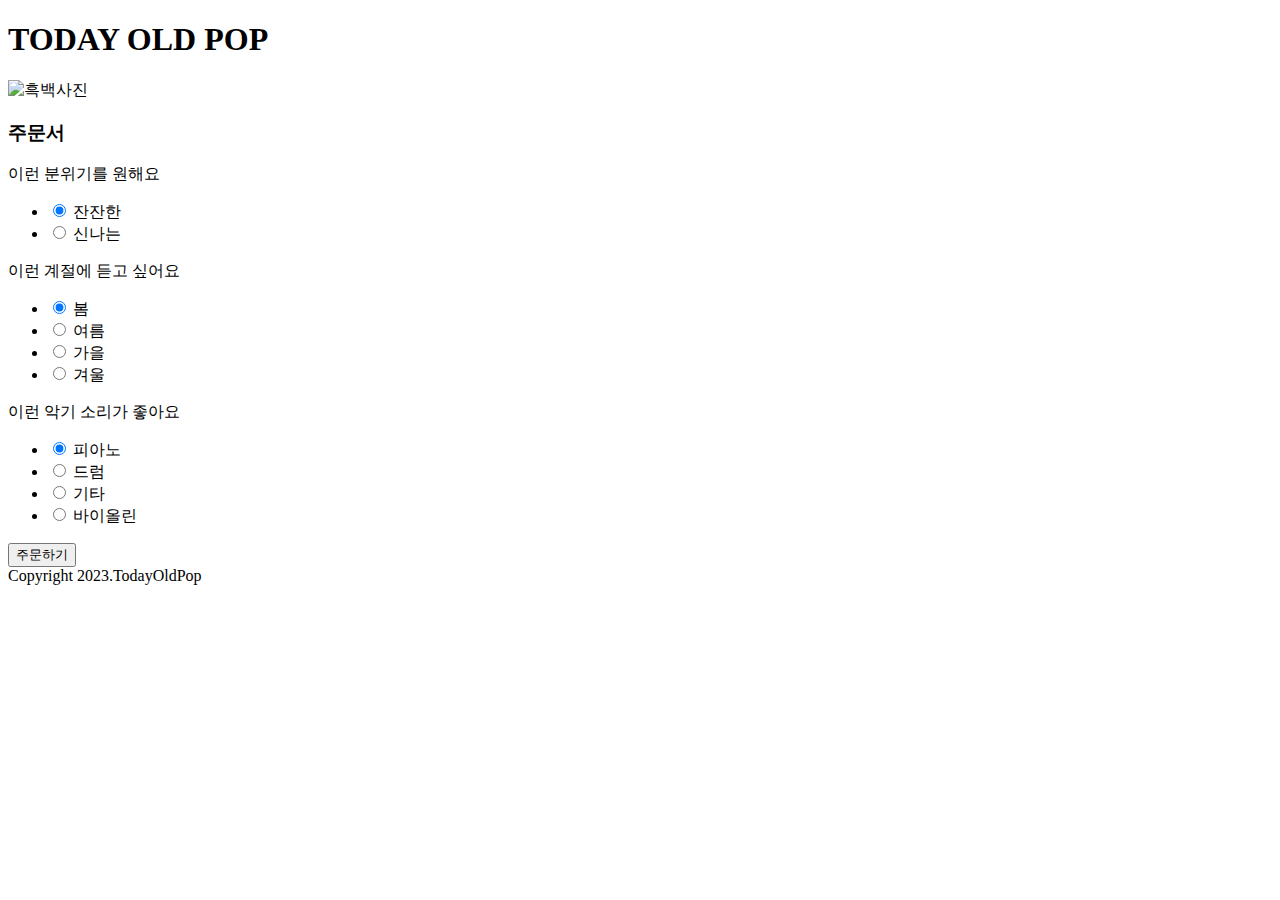
==== html/index.html @ 01294d1b "html 폴더 생성" ====
<!DOCTYPE html>
<html lang="ko">
<head>
  <meta charset="UTF-8">
  <meta http-equiv="X-UA-Compatible" content="IE=edge">
  <meta name="viewport" content="width=device-width, initial-scale=1.0">
  <title>TODAY OLD POP</title>
  <link rel="stylesheet" href="./common.css">
  <link rel="stylesheet" href="./index.css">
  
</head>

<body>
  <!--header-->
  <header class="layout-header">
    <h1>TODAY OLD POP</h1>
  </header>
  <!--//header-->

  <!--main-->
  <main class="check">
      <img class="photo" src="001.jpg" alt="흑백사진">
      <div class="right-content">
        <h3 class="main-title">주문서</h3>
        <div class="main-container">
          <div class="song-tempo">
            <p>이런 분위기를 원해요</p>
            <ul>
              <li>
                <input id="soft" value="잔잔한" type="radio" name="tempo" checked>
                <label for="soft">잔잔한</label>
              </li>
              <li>
                <input id="rythmical" value="신나는" type="radio" name="tempo">
                <label for="rythmical">신나는</label>
              </li>
            </ul>
          </div>
    
          <div class="song-season">
            <p>이런 계절에 듣고 싶어요</p>
            <ul>
              <li>
                <input id="spring" value="봄" type="radio" name="season" checked>
                <label for="spring">봄</label>
              </li>
              <li>
                <input id="summer" value="여름" type="radio" name="season">
                <label for="summer">여름</label>
              </li>
              <li>
                <input id="autumn" value="가을" type="radio" name="season">
                <label for="autumn">가을</label>
              </li>
              <li>
                <input id="winter" value="겨울" type="radio" name="season">
                <label for="winter">겨울</label>
              </li>
            </ul>
          </div>
    
          <div class="song-sound">
            <p>이런 악기 소리가 좋아요</p>
            <ul>
              <li>
                <input id="piano" value="피아노" type="radio" name="sound" checked>
                <label for="piano">피아노</label>
              </li>
              <li>
                <input id="drum" value="드럼" type="radio" name="sound">
                <label for="drum">드럼</label>
              </li>
              <li>
                <input id="guiter" value="기타" type="radio" name="sound">
                <label for="guiter">기타</label>
              </li>
              <li>
                <input id="violin" value="바이올린" type="radio" name="sound">
                <label for="violin">바이올린</label>
              </li>
            </ul>
          </div>
        </div>
    
        <button class="order-btn" type="button" onclick="ToResultPage()">주문하기</button>
        </div>
  </main>
  <!--//main-->

  <script src="./index.js" ></script>

  <!--footer-->
  <footer class="layout-footer">
    Copyright 2023.TodayOldPop
  </footer>
  <!--//footer-->
</body>
</html>
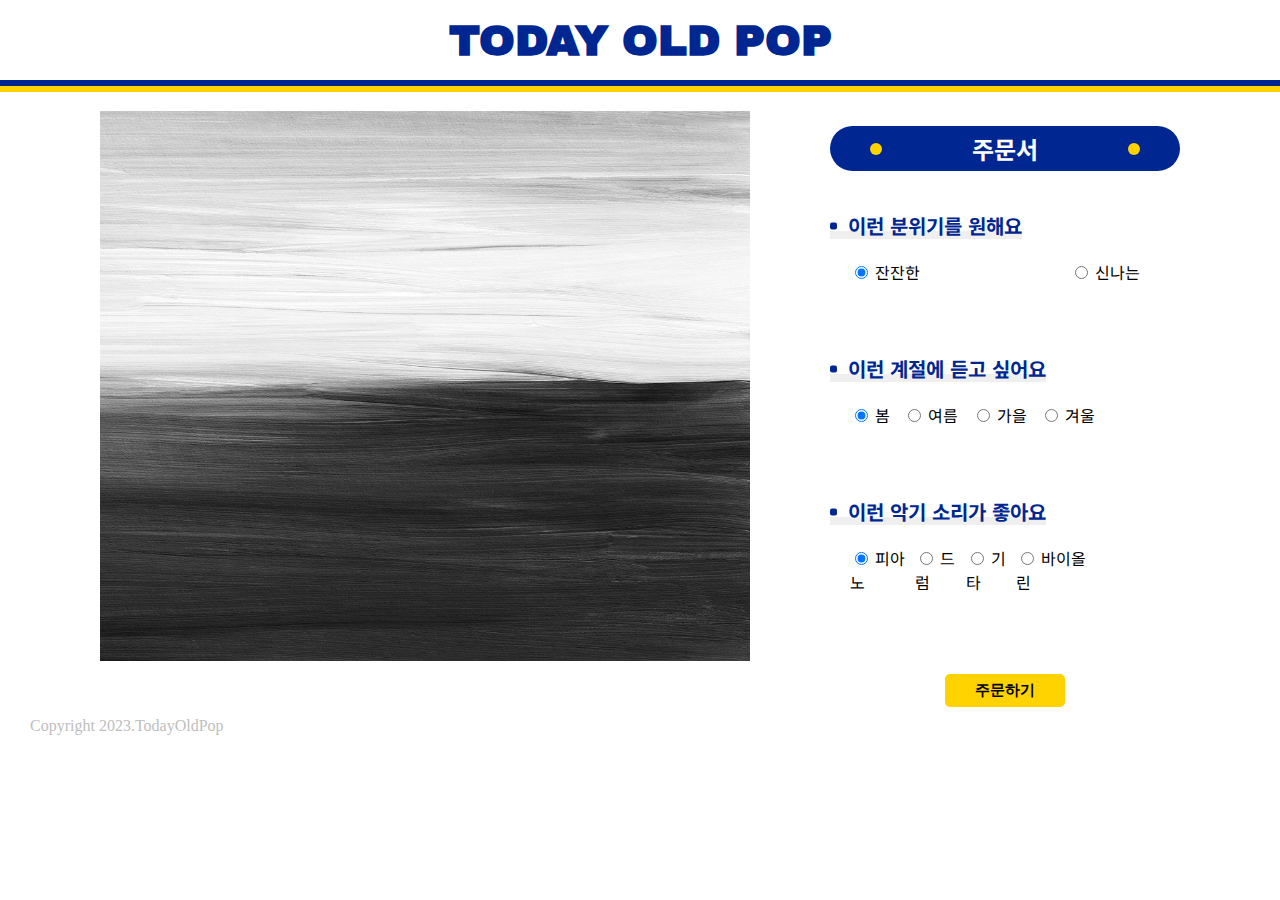
==== commit 97b3a29a: "연결 파일 경로 수정" ====
--- a/html/index.html
+++ b/html/index.html
@@ -5,8 +5,8 @@
   <meta http-equiv="X-UA-Compatible" content="IE=edge">
   <meta name="viewport" content="width=device-width, initial-scale=1.0">
   <title>TODAY OLD POP</title>
-  <link rel="stylesheet" href="./common.css">
-  <link rel="stylesheet" href="./index.css">
+  <link rel="stylesheet" href="/css/common.css">
+  <link rel="stylesheet" href="/css/index.css">
   
 </head>
 
@@ -19,7 +19,7 @@
 
   <!--main-->
   <main class="check">
-      <img class="photo" src="001.jpg" alt="흑백사진">
+      <img class="photo" src="/asset/001.jpg" alt="흑백사진">
       <div class="right-content">
         <h3 class="main-title">주문서</h3>
         <div class="main-container">
@@ -87,7 +87,7 @@
   </main>
   <!--//main-->
 
-  <script src="./index.js" ></script>
+  <script src="/js/index.js" ></script>
 
   <!--footer-->
   <footer class="layout-footer">
--- a/css/common.css
+++ b/css/common.css
@@ -0,0 +1,75 @@
+@import url('https://fonts.googleapis.com/css2?family=Archivo+Black&family=Black+Han+Sans&family=Lato:ital,wght@0,100;0,300;0,400;0,700;0,900;1,400;1,700;1,900&family=Noto+Sans+KR:wght@100;200;300;500;600;700;800;900&display=swap');
+
+body,
+h1,
+h2,
+h3,
+h4,
+p,
+button,
+fieldset,
+legend,
+ul,
+ol,
+li {
+  margin: 0;
+  padding: 0;
+  box-sizing: border-box;
+}
+
+button:enabled{
+  cursor: pointer;
+}
+
+ul{
+  list-style: none;
+}
+
+.layout-header {
+  height: 80px;
+  padding: 0 20px;
+  border-bottom: 7px solid rgb(0, 39, 145);
+  display: flex;
+  align-items: center;
+  justify-content: center;
+  position: relative;
+}
+
+.layout-header::after {
+  content: "";
+  position: absolute;
+  bottom: -12px;
+  left: 0;
+  width: 100%;
+  height: 6px;
+  background-color: rgb(255, 211, 0); 
+}
+
+h1 {
+  font-family: 'Archivo Black', sans-serif;
+  font-weight: bolder;
+  font-size: 43px;
+  color: rgb(0, 39, 145);
+}
+
+.photo {
+  float: left;
+  width: 650px;
+  height: 550px;
+  padding: 24px 40px 10px 100px;
+}
+
+.right-content {
+  display: flex;
+  flex-direction: column;
+  padding: 39px 100px 10px 40px;
+  gap: 10px;
+}
+
+.layout-footer{
+  text-align: left;
+  color: rgb(190, 190, 190);
+  padding:0 8px 0 30px;
+  clear: both;
+}
+
--- a/css/index.css
+++ b/css/index.css
@@ -0,0 +1,122 @@
+@import url('https://fonts.googleapis.com/css2?family=Archivo+Black&family=Black+Han+Sans&family=Lato:ital,wght@0,100;0,300;0,400;0,700;0,900;1,400;1,700;1,900&family=Noto+Sans+KR:wght@100;200;300;500;600;700;800;900&display=swap');
+
+/*메인 타이틀*/
+.main-title {
+  font-family: 'Noto Sans KR', sans-serif;
+  font-weight: bold;
+  font-size: 24px;
+  color: #fff;
+  background-color: rgb(0, 39, 145);
+  width: 350px; 
+  height: 45px; 
+  padding: 5px;
+  border-radius: 35px;
+  text-align: center;
+  margin: auto; 
+  margin-bottom: 30px;
+  position: relative;
+}
+
+.main-title::before,
+.main-title::after {
+  content: "";
+  width: 12px;
+  height: 12px;
+  background-color: rgb(255, 211, 0);
+  border-radius: 50%;
+  position: absolute;
+  top: 50%;
+  transform: translateY(-50%);
+}
+
+.main-title::before {
+  left: 40px;
+}
+
+.main-title::after {
+  right: 40px;
+}
+
+/*메인 컨테이너*/
+.main-container{
+  font-family: 'Noto Sans KR', sans-serif;
+}
+
+.main-container p {
+  color: rgb(0, 39, 145);
+  font-weight: bold;
+  font-size: 20px;
+  position: relative;
+  display: inline-block;
+  padding-left: 18px;
+}
+
+.main-container p::before {
+  content: "";
+  position: absolute;
+  left: 0;
+  top: 50%;
+  transform: translateY(-50%) rotate(180deg);
+  width: 7px; 
+  height: 7px; 
+  border-style: none; 
+  border-radius: 2px;
+  background-color: rgb(0, 39, 145); 
+}
+
+.main-container p::after {
+  content: ""; 
+  position: absolute; 
+  left: 0;
+  bottom: 1px;
+  width: 100%;
+  height: 8px; 
+  background-color: rgb(240, 239, 239);
+  z-index: -1;
+}
+
+/*검색 조건*/
+.song-tempo,
+.song-season,
+.song-sound {
+  margin-bottom: 50px; 
+  overflow: hidden;
+}
+
+.song-tempo ul{
+  display: flex; 
+  justify-content: left;
+  gap: 150px;
+  margin: 20px;
+}
+
+.song-season ul,
+.song-sound ul{
+  display: flex;
+  justify-content: space-between;
+  width: 70%;
+  margin: 20px;
+}
+
+/*버튼*/
+.order-btn {
+  background-color: rgb(255, 211, 0);
+  color: #000; 
+  font-weight: bold;
+  font-size: 15px;
+  width: 120px;
+  height: 33px;
+  padding: 5px; 
+  border: none; 
+  border-radius: 5px; 
+  margin: auto;
+  transition: background-color 0.2s, color 0.2s;
+}
+
+.order-btn:hover {
+  background-color: rgba(255, 211, 0, 0.47);
+  color: rgba(0, 0, 0, 0.35);
+}
+
+
+
